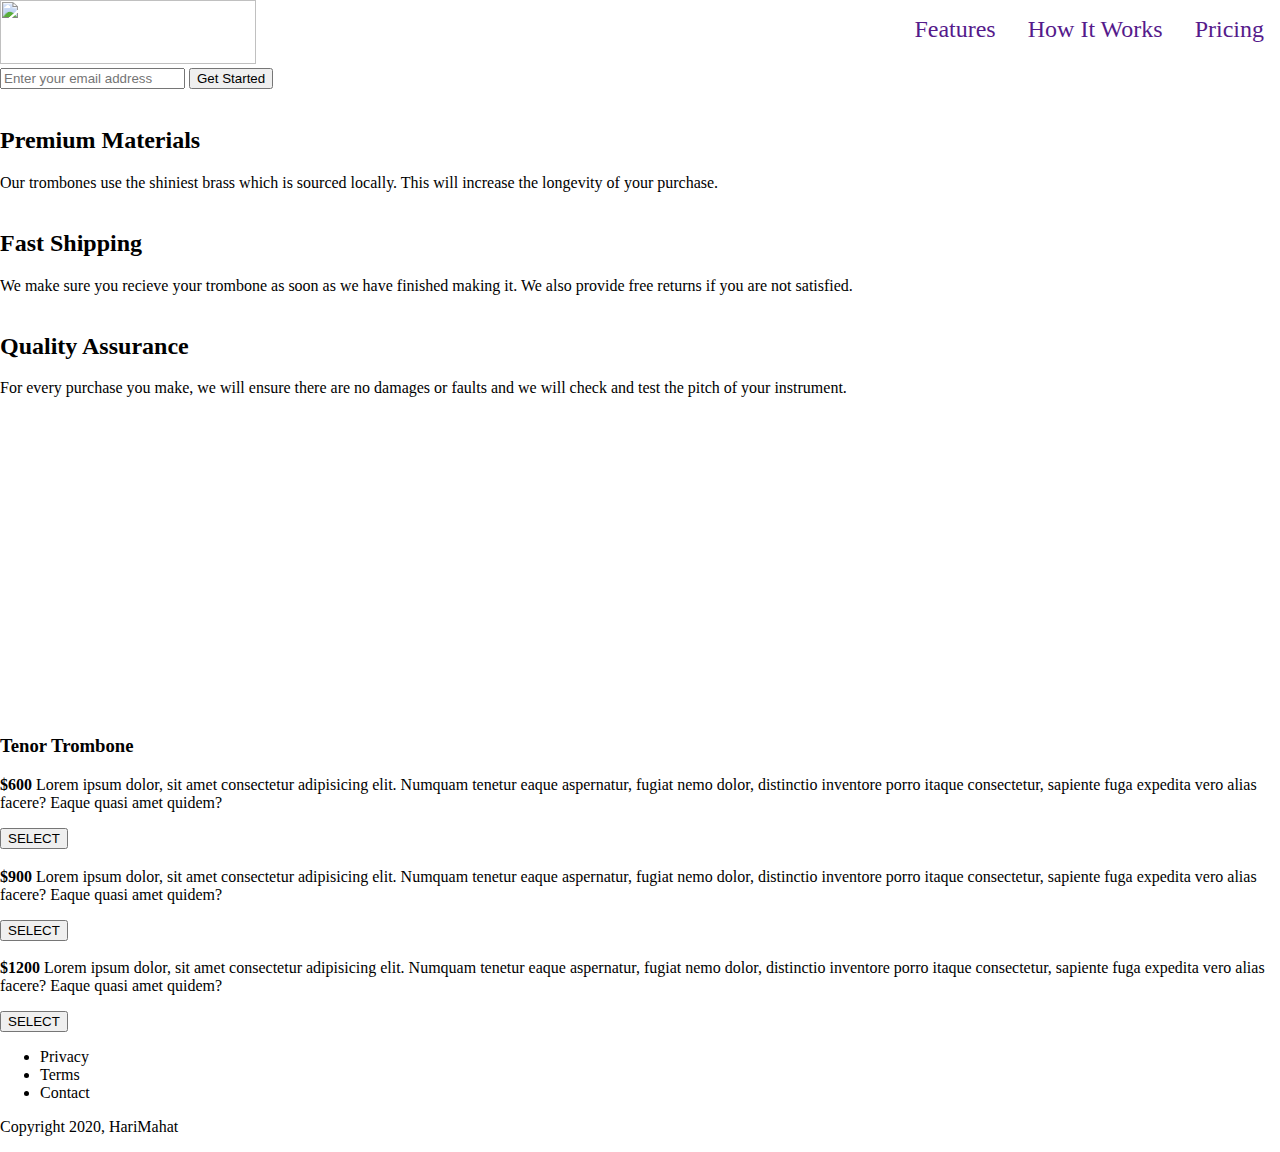
==== ResponsiveWebDesignProjects/productLandingPage/index.html @ 317c1ae9 "Product landing page" ====
<!DOCTYPE html>
<html lang="en">
  <head>
    <meta charset="UTF-8" />
    <meta name="viewport" content="width=device-width, initial-scale=1.0" />
    <link rel="stylesheet" href="index.css" />
    <title>Product Landing Page</title>
  </head>
  <body>
    <header id="header">
      <div id="logo">
        <img
          src="https://s3.amazonaws.com/freecodecamp/original_trombones.png"
          alt=""
          id="header-img"
        />
      </div>
      <nav id="nav-bar">
        <ul>
          <li><a href="" class="nav-link">Features</a></li>
          <li><a href="" class="nav-link">How It Works</a></li>
          <li><a href="" class="nav-link">Pricing</a></li>
        </ul>
      </nav>
    </header>
    <div class="main">
      <form action="https://www.freecodecamp.com/email-submit" id="form">
        <label for="email">
          <input
            type="email"
            id="email"
            placeholder="Enter your email address"
          />
          <input type="submit" value="Get Started" name="" id="submit" />
        </label>
      </form>
      <div class="features">
        <article>
          <img src="" alt="" />
          <h2>Premium Materials</h2>
          <section>
            Our trombones use the shiniest brass which is sourced locally. This
            will increase the longevity of your purchase.
          </section>
        </article>
        <article>
          <img src="" alt="" />
          <h2>Fast Shipping</h2>
          <section>
            We make sure you recieve your trombone as soon as we have finished
            making it. We also provide free returns if you are not satisfied.
          </section>
        </article>
        <article>
          <img src="" alt="" />
          <h2>Quality Assurance</h2>
          <section>
            For every purchase you make, we will ensure there are no damages or
            faults and we will check and test the pitch of your instrument.
          </section>
        </article>
      </div>
      <div id="vedio">
        <iframe
          width="560"
          height="315"
          src="https://www.youtube.com/embed/y8Yv4pnO7qc"
          frameborder="0"
          allow="accelerometer; autoplay; encrypted-media; gyroscope; picture-in-picture"
          allowfullscreen
        ></iframe>
      </div>
      <div id="pricing">
        <div class="items" id="p1">
          <h3>Tenor Trombone</h3>
          <p>
            <strong>$600</strong>
            Lorem ipsum dolor, sit amet consectetur adipisicing elit. Numquam
            tenetur eaque aspernatur, fugiat nemo dolor, distinctio inventore
            porro itaque consectetur, sapiente fuga expedita vero alias facere?
            Eaque quasi amet quidem?
          </p>
          <button>SELECT</button>
        </div>
        <div class="items" id="p2">
          <h3></h3>
          <p>
            <strong>$900</strong>
            Lorem ipsum dolor, sit amet consectetur adipisicing elit. Numquam
            tenetur eaque aspernatur, fugiat nemo dolor, distinctio inventore
            porro itaque consectetur, sapiente fuga expedita vero alias facere?
            Eaque quasi amet quidem?
          </p>
          <button>SELECT</button>
        </div>
        <div class="items" id="p3">
          <h3></h3>
          <p>
            <strong>$1200</strong>
            Lorem ipsum dolor, sit amet consectetur adipisicing elit. Numquam
            tenetur eaque aspernatur, fugiat nemo dolor, distinctio inventore
            porro itaque consectetur, sapiente fuga expedita vero alias facere?
            Eaque quasi amet quidem?
          </p>
          <button>SELECT</button>
        </div>
      </div>
      <footer>
        <ul>
          <li>Privacy</li>
          <li>Terms</li>
          <li>Contact</li>
        </ul>
        <p>
          Copyright 2020, HariMahat
        </p>
      </footer>
    </div>
  </body>
</html>
---- ResponsiveWebDesignProjects/productLandingPage/index.css ----
body {
  margin: 0;
  padding: 0;
}
* {
  box-sizing: border-box;
}
#header {
  display: flex;
  flex-direction: row;
  justify-content: space-between;
  /* position: fixed; */
}
#header img {
  width: 20vw;
  height: 5vw;
}
/* #nav-bar {
  display: flex;
  flex-direction: row;
  justify-content: space-between;
} */
#nav-bar ul {
  display: flex;
  flex-direction: row;
  justify-content: space-between;
  list-style-type: none;
}
.nav-link {
  text-decoration: none;
  padding: 14px 16px;
  font-size: 1.5rem;
}
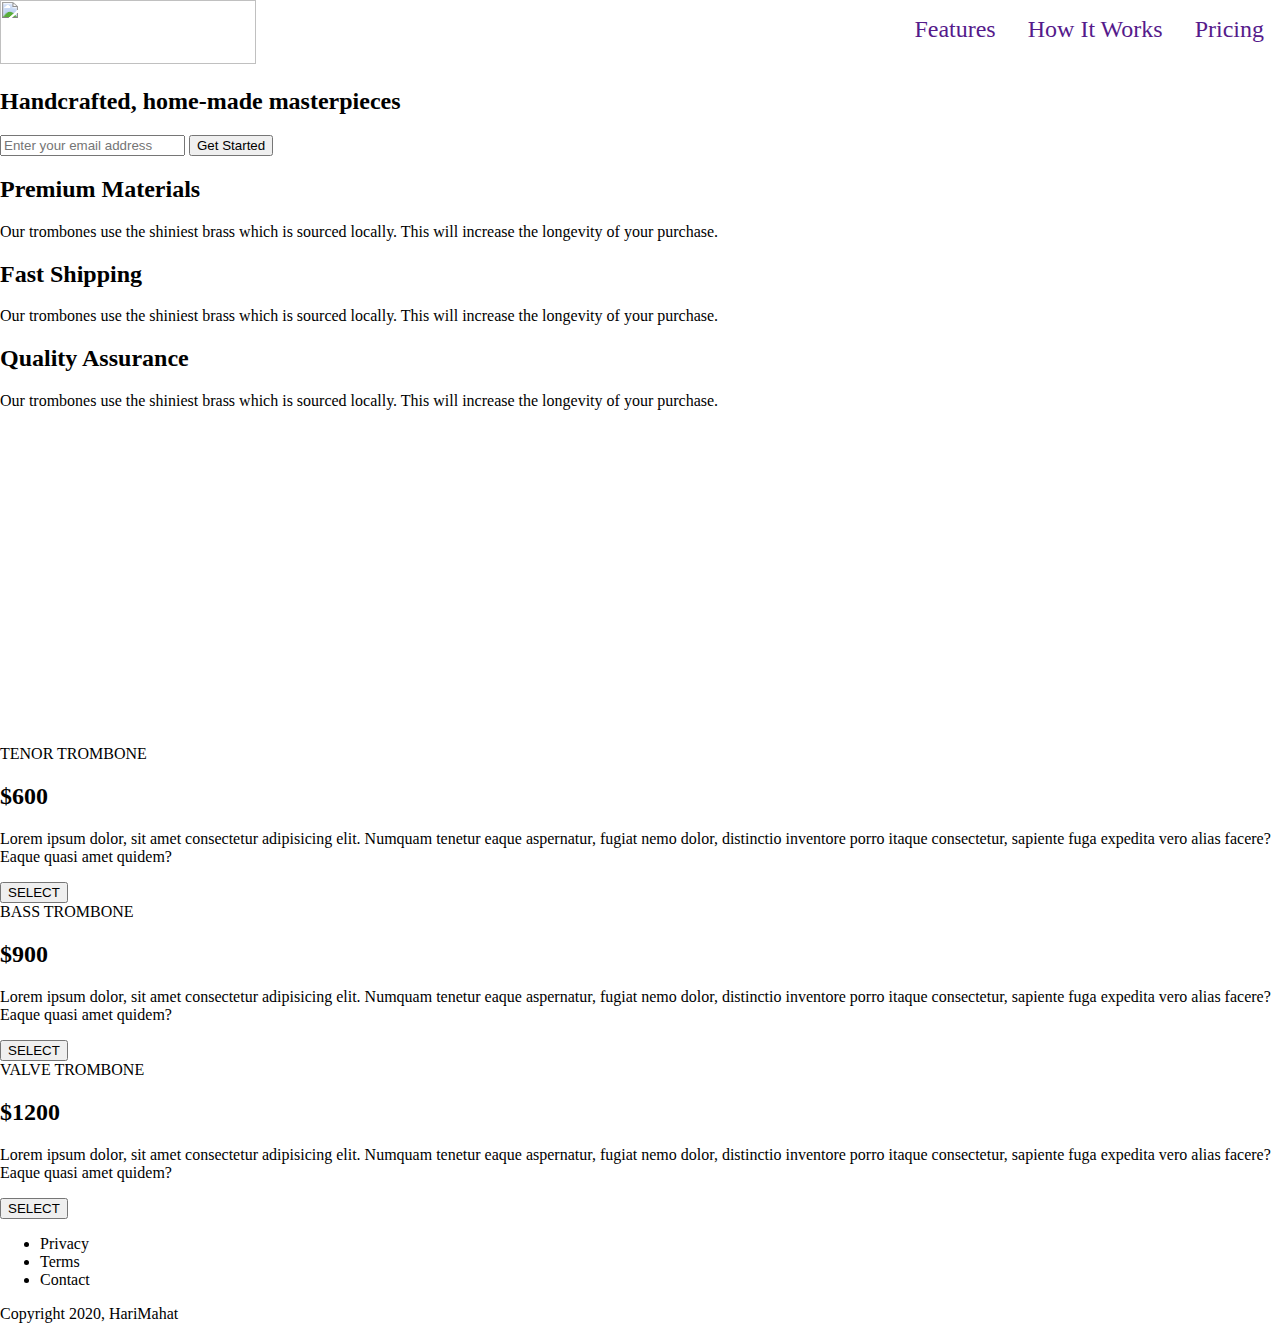
==== commit cc6d6e5e: "correcting html elements" ====
--- a/ResponsiveWebDesignProjects/productLandingPage/index.html
+++ b/ResponsiveWebDesignProjects/productLandingPage/index.html
@@ -7,114 +7,143 @@
     <title>Product Landing Page</title>
   </head>
   <body>
-    <header id="header">
-      <div id="logo">
-        <img
-          src="https://s3.amazonaws.com/freecodecamp/original_trombones.png"
-          alt=""
-          id="header-img"
-        />
+    <div id="page-wrapper">
+      <header id="header">
+        <div id="logo">
+          <img
+            src="https://s3.amazonaws.com/freecodecamp/original_trombones.png"
+            alt=""
+            id="header-img"
+          />
+        </div>
+        <nav id="nav-bar">
+          <ul>
+            <li><a href="" class="nav-link">Features</a></li>
+            <li><a href="" class="nav-link">How It Works</a></li>
+            <li><a href="" class="nav-link">Pricing</a></li>
+          </ul>
+        </nav>
+      </header>
+
+      <div class="container">
+        <section id="form-section">
+          <h2>
+            <strong>
+              Handcrafted, home-made masterpieces
+            </strong>
+          </h2>
+          <form action="https://www.freecodecamp.com/email-submit" id="form">
+            <label for="email">
+              <input
+                name="email"
+                type="email"
+                id="email"
+                placeholder="Enter your email address"
+                required
+              />
+              <input type="submit" value="Get Started" name="" id="submit" />
+            </label>
+          </form>
+        </section>
       </div>
-      <nav id="nav-bar">
-        <ul>
-          <li><a href="" class="nav-link">Features</a></li>
-          <li><a href="" class="nav-link">How It Works</a></li>
-          <li><a href="" class="nav-link">Pricing</a></li>
-        </ul>
-      </nav>
-    </header>
-    <div class="main">
-      <form action="https://www.freecodecamp.com/email-submit" id="form">
-        <label for="email">
-          <input
-            type="email"
-            id="email"
-            placeholder="Enter your email address"
-          />
-          <input type="submit" value="Get Started" name="" id="submit" />
-        </label>
-      </form>
-      <div class="features">
-        <article>
-          <img src="" alt="" />
-          <h2>Premium Materials</h2>
-          <section>
-            Our trombones use the shiniest brass which is sourced locally. This
-            will increase the longevity of your purchase.
-          </section>
-        </article>
-        <article>
-          <img src="" alt="" />
-          <h2>Fast Shipping</h2>
-          <section>
-            We make sure you recieve your trombone as soon as we have finished
-            making it. We also provide free returns if you are not satisfied.
-          </section>
-        </article>
-        <article>
-          <img src="" alt="" />
-          <h2>Quality Assurance</h2>
-          <section>
-            For every purchase you make, we will ensure there are no damages or
-            faults and we will check and test the pitch of your instrument.
-          </section>
-        </article>
-      </div>
-      <div id="vedio">
-        <iframe
-          width="560"
-          height="315"
-          src="https://www.youtube.com/embed/y8Yv4pnO7qc"
-          frameborder="0"
-          allow="accelerometer; autoplay; encrypted-media; gyroscope; picture-in-picture"
-          allowfullscreen
-        ></iframe>
-      </div>
-      <div id="pricing">
-        <div class="items" id="p1">
-          <h3>Tenor Trombone</h3>
-          <p>
-            <strong>$600</strong>
+
+      <div class="container">
+        <section id="features">
+          <div class="grid">
+            <div class="icon">
+              <span> </span>
+            </div>
+            <div class="desc">
+              <h2>Premium Materials</h2>
+              <p>
+                Our trombones use the shiniest brass which is sourced locally.
+                This will increase the longevity of your purchase.
+              </p>
+            </div>
+          </div>
+          <div class="grid">
+            <div class="icon">
+              <span> </span>
+            </div>
+            <div class="desc">
+              <h2>Fast Shipping</h2>
+              <p>
+                Our trombones use the shiniest brass which is sourced locally.
+                This will increase the longevity of your purchase.
+              </p>
+            </div>
+          </div>
+          <div class="grid">
+            <div class="icon">
+              <span> </span>
+            </div>
+            <div class="desc">
+              <h2>Quality Assurance</h2>
+              <p>
+                Our trombones use the shiniest brass which is sourced locally.
+                This will increase the longevity of your purchase.
+              </p>
+            </div>
+          </div>
+        </section>
+
+        <section id="how-it-works">
+          <iframe
+            width="560"
+            height="315"
+            src="https://www.youtube.com/embed/y8Yv4pnO7qc"
+            frameborder="0"
+            allow="accelerometer; autoplay; encrypted-media; gyroscope; picture-in-picture"
+            allowfullscreen
+          ></iframe>
+        </section>
+
+
+        <section id="pricing">
+          <div class="product" id="tenor">
+              <div class="level">TENOR TROMBONE</div>
+              <h2>$600</h2>
+              Lorem ipsum dolor, sit amet consectetur adipisicing elit. Numquam
+              tenetur eaque aspernatur, fugiat nemo dolor, distinctio inventore
+              porro itaque consectetur, sapiente fuga expedita vero alias
+              facere? Eaque quasi amet quidem?
+            </p>
+            <button class="btn">SELECT</button>
+          </div>
+          <div class="product" id="bass">
+            <div class="level">BASS TROMBONE</div>
+            <h2>$900</h2>
             Lorem ipsum dolor, sit amet consectetur adipisicing elit. Numquam
             tenetur eaque aspernatur, fugiat nemo dolor, distinctio inventore
-            porro itaque consectetur, sapiente fuga expedita vero alias facere?
-            Eaque quasi amet quidem?
-          </p>
-          <button>SELECT</button>
-        </div>
-        <div class="items" id="p2">
-          <h3></h3>
-          <p>
-            <strong>$900</strong>
+            porro itaque consectetur, sapiente fuga expedita vero alias
+            facere? Eaque quasi amet quidem?
+            </p>
+            <button class="btn">SELECT</button>
+          </div>
+          <div class="product" id="valve">
+            <div class="level">VALVE TROMBONE</div>
+            <h2>$1200</h2>
             Lorem ipsum dolor, sit amet consectetur adipisicing elit. Numquam
             tenetur eaque aspernatur, fugiat nemo dolor, distinctio inventore
-            porro itaque consectetur, sapiente fuga expedita vero alias facere?
-            Eaque quasi amet quidem?
-          </p>
-          <button>SELECT</button>
-        </div>
-        <div class="items" id="p3">
-          <h3></h3>
-          <p>
-            <strong>$1200</strong>
-            Lorem ipsum dolor, sit amet consectetur adipisicing elit. Numquam
-            tenetur eaque aspernatur, fugiat nemo dolor, distinctio inventore
-            porro itaque consectetur, sapiente fuga expedita vero alias facere?
-            Eaque quasi amet quidem?
-          </p>
-          <button>SELECT</button>
-        </div>
+            porro itaque consectetur, sapiente fuga expedita vero alias
+            facere? Eaque quasi amet quidem?
+            </p>
+            <button class="btn">SELECT</button>
+          </div>
+        </section>
+
+        <footer>
+          <ul>
+            <li>Privacy</li>
+            <li>Terms</li>
+            <li>Contact</li>
+          </ul>
+          <span>
+            Copyright 2020, HariMahat
+          </span>
+        </footer>
       </div>
-      <footer>
-        <ul>
-          <li>Privacy</li>
-          <li>Terms</li>
-          <li>Contact</li>
-        </ul>
-        <p>
-          Copyright 2020, HariMahat
-        </p>
-      </footer>
     </div>
-  </body>
+
+</body>
 </html>
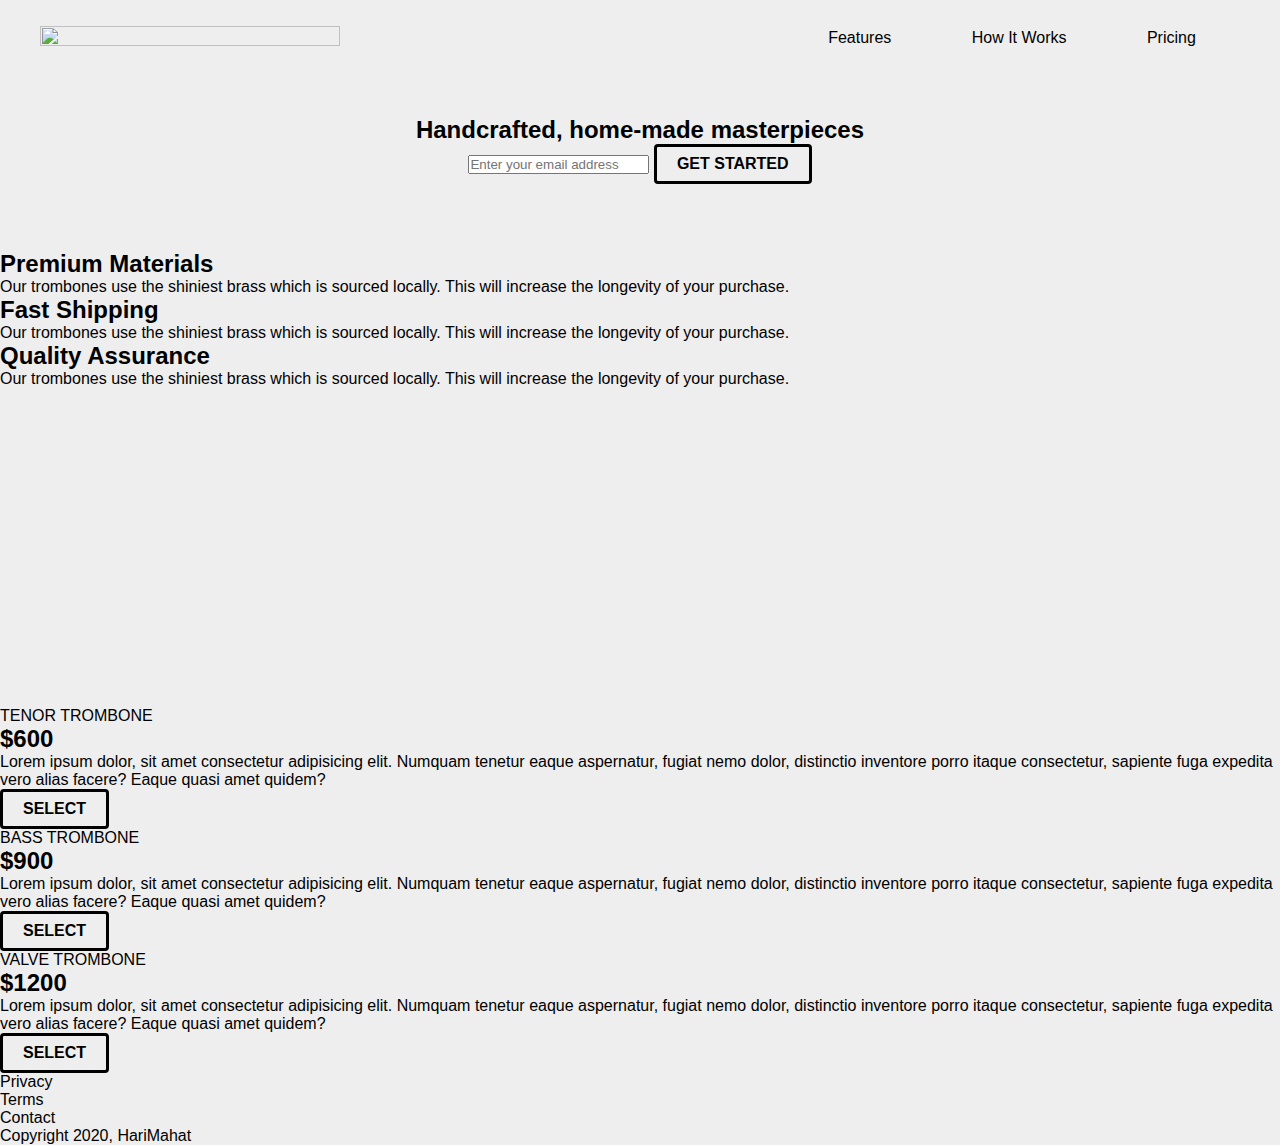
==== commit 3c1089d0: "creating css styles" ====
--- a/ResponsiveWebDesignProjects/productLandingPage/index.html
+++ b/ResponsiveWebDesignProjects/productLandingPage/index.html
@@ -4,6 +4,7 @@
     <meta charset="UTF-8" />
     <meta name="viewport" content="width=device-width, initial-scale=1.0" />
     <link rel="stylesheet" href="index.css" />
+    <link rel="stylesheet" href="https://cdnjs.cloudflare.com/ajax/libs/font-awesome/5.12.0-2/css/solid.min.css">
     <title>Product Landing Page</title>
   </head>
   <body>
@@ -33,7 +34,7 @@
             </strong>
           </h2>
           <form action="https://www.freecodecamp.com/email-submit" id="form">
-            <label for="email">
+            
               <input
                 name="email"
                 type="email"
@@ -41,17 +42,16 @@
                 placeholder="Enter your email address"
                 required
               />
-              <input type="submit" value="Get Started" name="" id="submit" />
-            </label>
+              <input type="submit" value="Get Started" name="" id="submit" class="btn" />
+           
           </form>
         </section>
       </div>
 
-      <div class="container">
         <section id="features">
           <div class="grid">
             <div class="icon">
-              <span> </span>
+            <i class="fab fa-gripfire"></i>
             </div>
             <div class="desc">
               <h2>Premium Materials</h2>
@@ -145,5 +145,5 @@
       </div>
     </div>
 
-</body>
+  </body>
 </html>
--- a/ResponsiveWebDesignProjects/productLandingPage/index.css
+++ b/ResponsiveWebDesignProjects/productLandingPage/index.css
@@ -1,33 +1,128 @@
-body {
+* {
+  box-sizing: border-box;
   margin: 0;
   padding: 0;
 }
-* {
-  box-sizing: border-box;
+body {
+  background-color: #eee;
+  font-family: sans-serif;
 }
-#header {
+#page-wrapper {
+  position: relative;
+}
+li {
+  list-style: none;
+}
+a {
+  color: #000;
+  text-decoration: none;
+}
+/** global Class Styling **/
+/*Container*/
+.container {
+  max-width: 1000px;
+  width: 100%;
+  margin: 0 auto;
+}
+
+.btn {
+  padding: 0 20px;
+  height: 40px;
+  /* max-width: 150px; */
+  font-size: 1em;
+  font-weight: 900;
+  text-transform: uppercase;
+  border: solid 3px black;
+  border-radius: 4px;
+  background: transparent;
+  cursor: pointer;
+}
+.grid {
+  display: flex;
+}
+header {
+  position: fixed;
+  top: 0;
+  min-height: 75px;
+  padding: 0px 20px;
+  display: flex;
+  justify-content: space-around;
+  align-items: center;
+  background-color: #eee;
+}
+@media screen and(max-width:600px) {
+  header {
+    flex-wrap: wrap;
+  }
+}
+#logo {
+  width: 60vw;
+}
+@media screen and (max-width: 650px) {
+  #logo {
+    margin-top: 15px;
+    width: 100%;
+    position: relative;
+  }
+}
+
+#logo > img {
+  width: 100%;
+  height: 100%;
+  max-width: 300px;
+  display: flex;
+  justify-content: center;
+  align-items: center;
+  text-align: center;
+  margin-left: 20px;
+}
+@media screen and (max-width: 650px) {
+  #logo > img {
+    margin: 0 auto;
+  }
+}
+nav {
+  font-weight: 400;
+}
+@media (max-width: 650px) {
+  nav {
+    margin-top: 10px;
+    width: 100%;
+    display: flex;
+    flex-direction: column;
+    align-items: center;
+    text-align: center;
+    padding: 0px 50px;
+  }
+  nav li {
+    padding-bottom: 5px;
+  }
+}
+nav > ul {
+  width: 35vw;
   display: flex;
   flex-direction: row;
-  justify-content: space-between;
-  /* position: fixed; */
+  justify-content: space-around;
 }
-#header img {
-  width: 20vw;
-  height: 5vw;
+@media (max-width: 650px) {
+  nav > ul {
+    flex-direction: column;
+  }
 }
-/* #nav-bar {
+#form-section {
   display: flex;
-  flex-direction: row;
-  justify-content: space-between;
-} */
-#nav-bar ul {
-  display: flex;
-  flex-direction: row;
-  justify-content: space-between;
-  list-style-type: none;
+  flex-direction: column;
+  align-items: center;
+  justify-content: center;
+  text-align: center;
+  height: 200px;
+  margin-top: 50px;
 }
-.nav-link {
-  text-decoration: none;
-  padding: 14px 16px;
-  font-size: 1.5rem;
+
+#form-section > hx2 {
+  margin-bottom: 20px;
+  word-wrap: break-word;
 }
+form input[type="email"] {
+  max-width: 375px;
+}
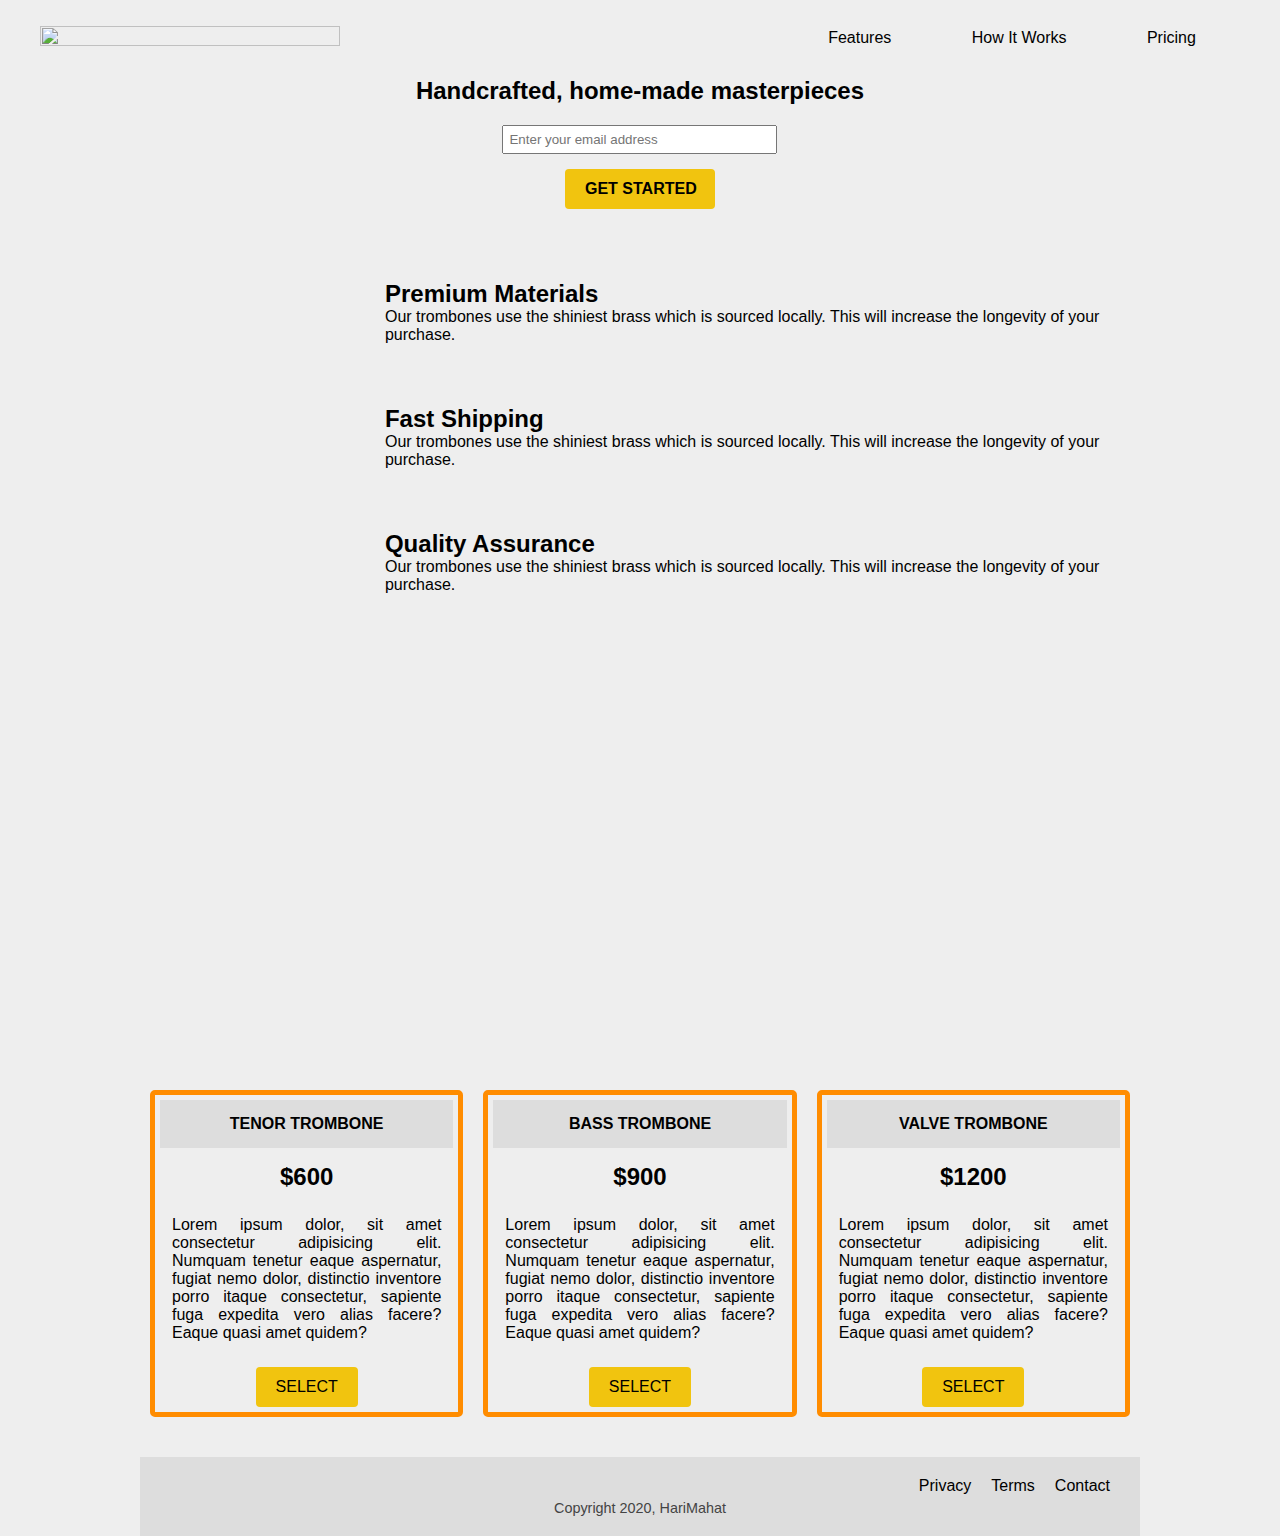
==== commit 20ccb5f2: "product landing page done" ====
--- a/ResponsiveWebDesignProjects/productLandingPage/index.html
+++ b/ResponsiveWebDesignProjects/productLandingPage/index.html
@@ -4,7 +4,7 @@
     <meta charset="UTF-8" />
     <meta name="viewport" content="width=device-width, initial-scale=1.0" />
     <link rel="stylesheet" href="index.css" />
-    <link rel="stylesheet" href="https://cdnjs.cloudflare.com/ajax/libs/font-awesome/5.12.0-2/css/solid.min.css">
+    <script src="https://use.fontawesome.com/f98707e855.js"></script>
     <title>Product Landing Page</title>
   </head>
   <body>
@@ -19,14 +19,14 @@
         </div>
         <nav id="nav-bar">
           <ul>
-            <li><a href="" class="nav-link">Features</a></li>
-            <li><a href="" class="nav-link">How It Works</a></li>
-            <li><a href="" class="nav-link">Pricing</a></li>
+            <li><a href="#features" class="nav-link">Features</a></li>
+            <li><a href="#how-it-works" class="nav-link">How It Works</a></li>
+            <li><a href="#pricing" class="nav-link">Pricing</a></li>
           </ul>
         </nav>
       </header>
 
-      <div class="container">
+
         <section id="form-section">
           <h2>
             <strong>
@@ -46,12 +46,13 @@
            
           </form>
         </section>
-      </div>
 
+      <div class="container">
         <section id="features">
+          <!-- Features goes here in each grid -->
           <div class="grid">
             <div class="icon">
-            <i class="fab fa-gripfire"></i>
+            <i class="fa fa-3x fa-fire"></i>
             </div>
             <div class="desc">
               <h2>Premium Materials</h2>
@@ -61,9 +62,10 @@
               </p>
             </div>
           </div>
+          <!-- Features goes here in each grid -->
           <div class="grid">
             <div class="icon">
-              <span> </span>
+              <span class="fa fa-3x fa-truck""> </span>
             </div>
             <div class="desc">
               <h2>Fast Shipping</h2>
@@ -73,9 +75,10 @@
               </p>
             </div>
           </div>
+          <!-- Features goes here in each grid -->
           <div class="grid">
             <div class="icon">
-              <span> </span>
+              <span class="fa fa-3x fa-battery-full" aria-hidden="true"> </span>
             </div>
             <div class="desc">
               <h2>Quality Assurance</h2>
@@ -85,8 +88,12 @@
               </p>
             </div>
           </div>
+          <!-- End of  in each grid -->
         </section>
+      
+      <!-- End of features container -->
 
+      <!-- Embeeding Youtube iframe, in how it works sections -->
         <section id="how-it-works">
           <iframe
             width="560"
@@ -98,11 +105,13 @@
           ></iframe>
         </section>
 
-
+        <!-- Creating section of prices  -->
         <section id="pricing">
+          <!-- Pricing div -->
           <div class="product" id="tenor">
               <div class="level">TENOR TROMBONE</div>
               <h2>$600</h2>
+              <p>
               Lorem ipsum dolor, sit amet consectetur adipisicing elit. Numquam
               tenetur eaque aspernatur, fugiat nemo dolor, distinctio inventore
               porro itaque consectetur, sapiente fuga expedita vero alias
@@ -110,9 +119,11 @@
             </p>
             <button class="btn">SELECT</button>
           </div>
+          <!-- Pricing div -->
           <div class="product" id="bass">
             <div class="level">BASS TROMBONE</div>
             <h2>$900</h2>
+            <p>
             Lorem ipsum dolor, sit amet consectetur adipisicing elit. Numquam
             tenetur eaque aspernatur, fugiat nemo dolor, distinctio inventore
             porro itaque consectetur, sapiente fuga expedita vero alias
@@ -120,9 +131,11 @@
             </p>
             <button class="btn">SELECT</button>
           </div>
+          <!-- Pricing div -->
           <div class="product" id="valve">
             <div class="level">VALVE TROMBONE</div>
             <h2>$1200</h2>
+            <p>
             Lorem ipsum dolor, sit amet consectetur adipisicing elit. Numquam
             tenetur eaque aspernatur, fugiat nemo dolor, distinctio inventore
             porro itaque consectetur, sapiente fuga expedita vero alias
@@ -131,7 +144,9 @@
             <button class="btn">SELECT</button>
           </div>
         </section>
+<!-- End of Pricing section -->
 
+<!-- Creating footer with 3 unordered list and copyright  -->
         <footer>
           <ul>
             <li>Privacy</li>
@@ -142,7 +157,7 @@
             Copyright 2020, HariMahat
           </span>
         </footer>
-      </div>
+    </div>
     </div>
 
   </body>
--- a/ResponsiveWebDesignProjects/productLandingPage/index.css
+++ b/ResponsiveWebDesignProjects/productLandingPage/index.css
@@ -50,7 +50,7 @@
   align-items: center;
   background-color: #eee;
 }
-@media screen and(max-width:600px) {
+@media (max-width: 600px) {
   header {
     flex-wrap: wrap;
   }
@@ -58,7 +58,7 @@
 #logo {
   width: 60vw;
 }
-@media screen and (max-width: 650px) {
+@media (max-width: 650px) {
   #logo {
     margin-top: 15px;
     width: 100%;
@@ -76,7 +76,7 @@
   text-align: center;
   margin-left: 20px;
 }
-@media screen and (max-width: 650px) {
+@media (max-width: 650px) {
   #logo > img {
     margin: 0 auto;
   }
@@ -119,10 +119,145 @@
   margin-top: 50px;
 }
 
-#form-section > hx2 {
+#form-section > h2 {
   margin-bottom: 20px;
   word-wrap: break-word;
 }
 form input[type="email"] {
-  max-width: 375px;
-}
+  max-width: 275px;
+  width: 100%;
+  padding: 5px;
+}
+form input[type="submit"] {
+  max-width: 150px;
+  width: 100%;
+  height: 40px;
+  margin: 15px 0;
+  border: 0;
+  background-color: #f1c40f;
+}
+
+form input[type="submit"]:hover {
+  background-color: orange;
+  transition: background-color 1s;
+}
+@media (max-width: 650px) {
+  form {
+    margin-top: 120px;
+  }
+}
+#features {
+  margin-top: 30px;
+}
+#features .icon {
+  display: flex;
+  align-items: center;
+  justify-content: center;
+  height: 125px;
+  width: 20vw;
+  color: darkorange;
+}
+@media (max-width: 550px) {
+  #features .icon {
+    display: none;
+  }
+}
+#features .disc {
+  display: flex;
+  flex-direction: column;
+  justify-content: center;
+  height: 125px;
+  width: 80vw;
+  padding: 5px;
+}
+@media (max-width: 550px) {
+  #features .desc {
+    width: 100%;
+    text-align: center;
+    padding: 0;
+    height: 150px;
+  }
+}
+@media (max-width: 650px) {
+  #features {
+    margin-top: 0;
+  }
+}
+#how-it-works {
+  margin-top: 50px;
+  display: flex;
+  justify-content: center;
+}
+
+#pricing {
+  margin-top: 60px;
+  display: flex;
+  flex-direction: row;
+  justify-content: center;
+}
+.product {
+  display: flex;
+  flex-direction: column;
+  align-items: center;
+  text-align: center;
+  width: calc(100% / 3);
+  margin: 10px;
+  border: 5px solid darkorange;
+  padding: 5px;
+  border-radius: 5px;
+}
+.product > .level {
+  background-color: #ddd;
+  color: #000;
+  padding: 15px 5px;
+  width: 100%;
+  text-transform: uppercase;
+  font-weight: 700;
+}
+.product > h2 {
+  margin-top: 15px;
+}
+.product > p {
+  margin: 15px 0;
+  text-align: justify;
+  padding: 10px 12px;
+}
+.product > .btn {
+  border: none;
+  background-color: #f1c40f;
+  font-weight: 400;
+}
+.product > .btn:hover {
+  background-color: orange;
+  transition: bakground-color 1s;
+}
+@media (max-width: 800px) {
+  #pricing {
+    flex-direction: column;
+  }
+  .product {
+    max-width: 300px;
+    width: 100%;
+    margin: 0 auto;
+    margin-bottom: 10px;
+  }
+}
+footer {
+  margin-top: 30px;
+  background-color: #ddd;
+  padding: 20px;
+}
+footer > ul {
+  display: flex;
+  justify-content: flex-end;
+}
+footer > ul > li {
+  padding: 0 10px;
+}
+footer > span {
+  margin-top: 5px;
+  display: flex;
+  justify-content: center;
+  font-size: 0.9em;
+  color: #444;
+}
